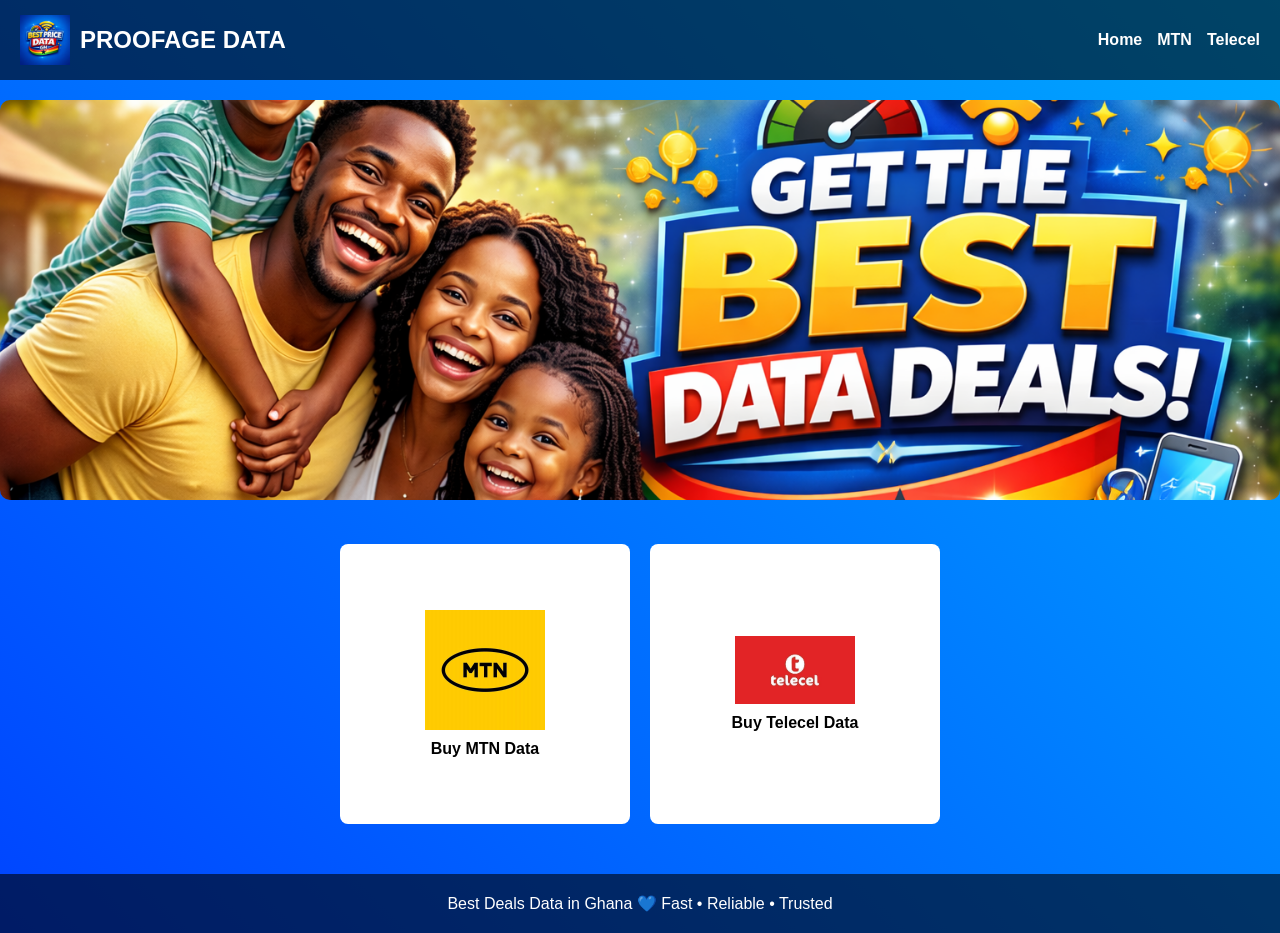
==== index.html @ c6b059c0 "Add files via upload" ====
<!DOCTYPE html>
<html>
<head>
<title>PROOFAGE DATA</title>
<meta name="viewport" content="width=device-width, initial-scale=1.0">
<link rel="shortcut icon" href="BANNER.png" type="image/x-icon">
<style>

body{
    margin:0;
    font-family:Arial, sans-serif;
    background:linear-gradient(45deg,#0044ff,#00aaff);
    color:white;
    text-align:center;
}

/* NAVIGATION */
nav{
    display:flex;
    justify-content:space-between;
    align-items:center;
    padding:15px 20px;
    background:rgba(0,0,0,0.6);
    flex-wrap:wrap;
}

.nav-left{
    display:flex;
    align-items:center;
    gap:10px;
}

.nav-left img{
    width:50px; 
    height:50px;
    object-fit:contain;
}

.nav-left h2{
    margin:0;
    font-size:24px;
}

.nav-right ul{
    list-style:none;
    display:flex;
    gap:15px;
    padding:0;
    margin:0;
    flex-wrap:wrap;
}

.nav-right ul li a{
    color:white;
    text-decoration:none;
    font-weight:bold;
    transition:0.3s;
}

.nav-right ul li a:hover{
    color:yellow;
}

/* HERO / BANNER */
.hero{
    margin-top:20px;
    animation:fadeIn 2s ease-in-out;
}

.hero img{
    width:100%;
    max-height:400px;
    object-fit:cover;
    border-radius:10px;
}

@keyframes fadeIn{
    from{opacity:0; transform:translateY(-20px);}
    to{opacity:1; transform:translateY(0);}
}

/* BUTTONS */
.btn-container{
    margin-top:40px;
    display:flex;
    justify-content:center;
    gap:20px;
    flex-wrap:wrap;
}

.btn{
    display:flex;
    flex-direction:column;
    align-items:center;
    justify-content:center;
    padding:15px 20px;
    background:white;
    color:black;
    text-decoration:none;
    border-radius:8px;
    font-weight:bold;
    transition:0.3s;
    width:250px;
    height:250px;
}

.btn img{
    max-width:120px;
    max-height:120px;
    margin-bottom:10px;
}

.btn:hover{
    background:yellow;
}

/* FOOTER */
footer{
    margin-top:50px;
    padding:20px;
    background:rgba(0,0,0,0.6);
}

/* RESPONSIVE */
@media(max-width:1200px){
    .btn{
        width:220px;
        height:220px;
    }
}

@media(max-width:992px){
    .btn{
        width:200px;
        height:200px;
    }
    .hero img{
        max-height:350px;
    }
}

@media(max-width:768px){
    nav{
        flex-direction:column;
        align-items:flex-start;
    }
    .btn-container{
        justify-content:center;
        gap:15px;
    }
    .btn{
        width:180px;
        height:180px;
    }
    .hero img{
        max-height:300px;
    }
}

@media(max-width:480px){
    .btn{
        width:160px;
        height:160px;
    }
    .hero img{
        max-height:250px;
    }
    .nav-left h2{
        font-size:20px;
    }
}

</style>
</head>
<body>

<nav>
    <div class="nav-left">
        <img src="BANNER.png" alt="Logo">
        <h2>PROOFAGE DATA</h2>
    </div>
    <div class="nav-right">
        <ul>
            <li><a href="index.html">Home</a></li>
            <li><a href="mtn.html">MTN</a></li>
            <li><a href="telecel.html">Telecel</a></li>
        </ul>
    </div>
</nav>

<div class="hero">
    <img src="banner2.png" alt="Banner">
</div>

<div class="btn-container">
    <a href="mtn.html" class="btn">
        <img src="New-mtn-logo-1.jpg.webp" alt="MTN Logo">
        Buy MTN Data
    </a>

    <a href="telecel.html" class="btn">
        <img src="Telcel-Ghana-logo-.jpg" alt="Telecel Logo">
        Buy Telecel Data
    </a>
</div>

<footer>
Best Deals Data in Ghana 💙 Fast • Reliable • Trusted
</footer>

</body>
</html>
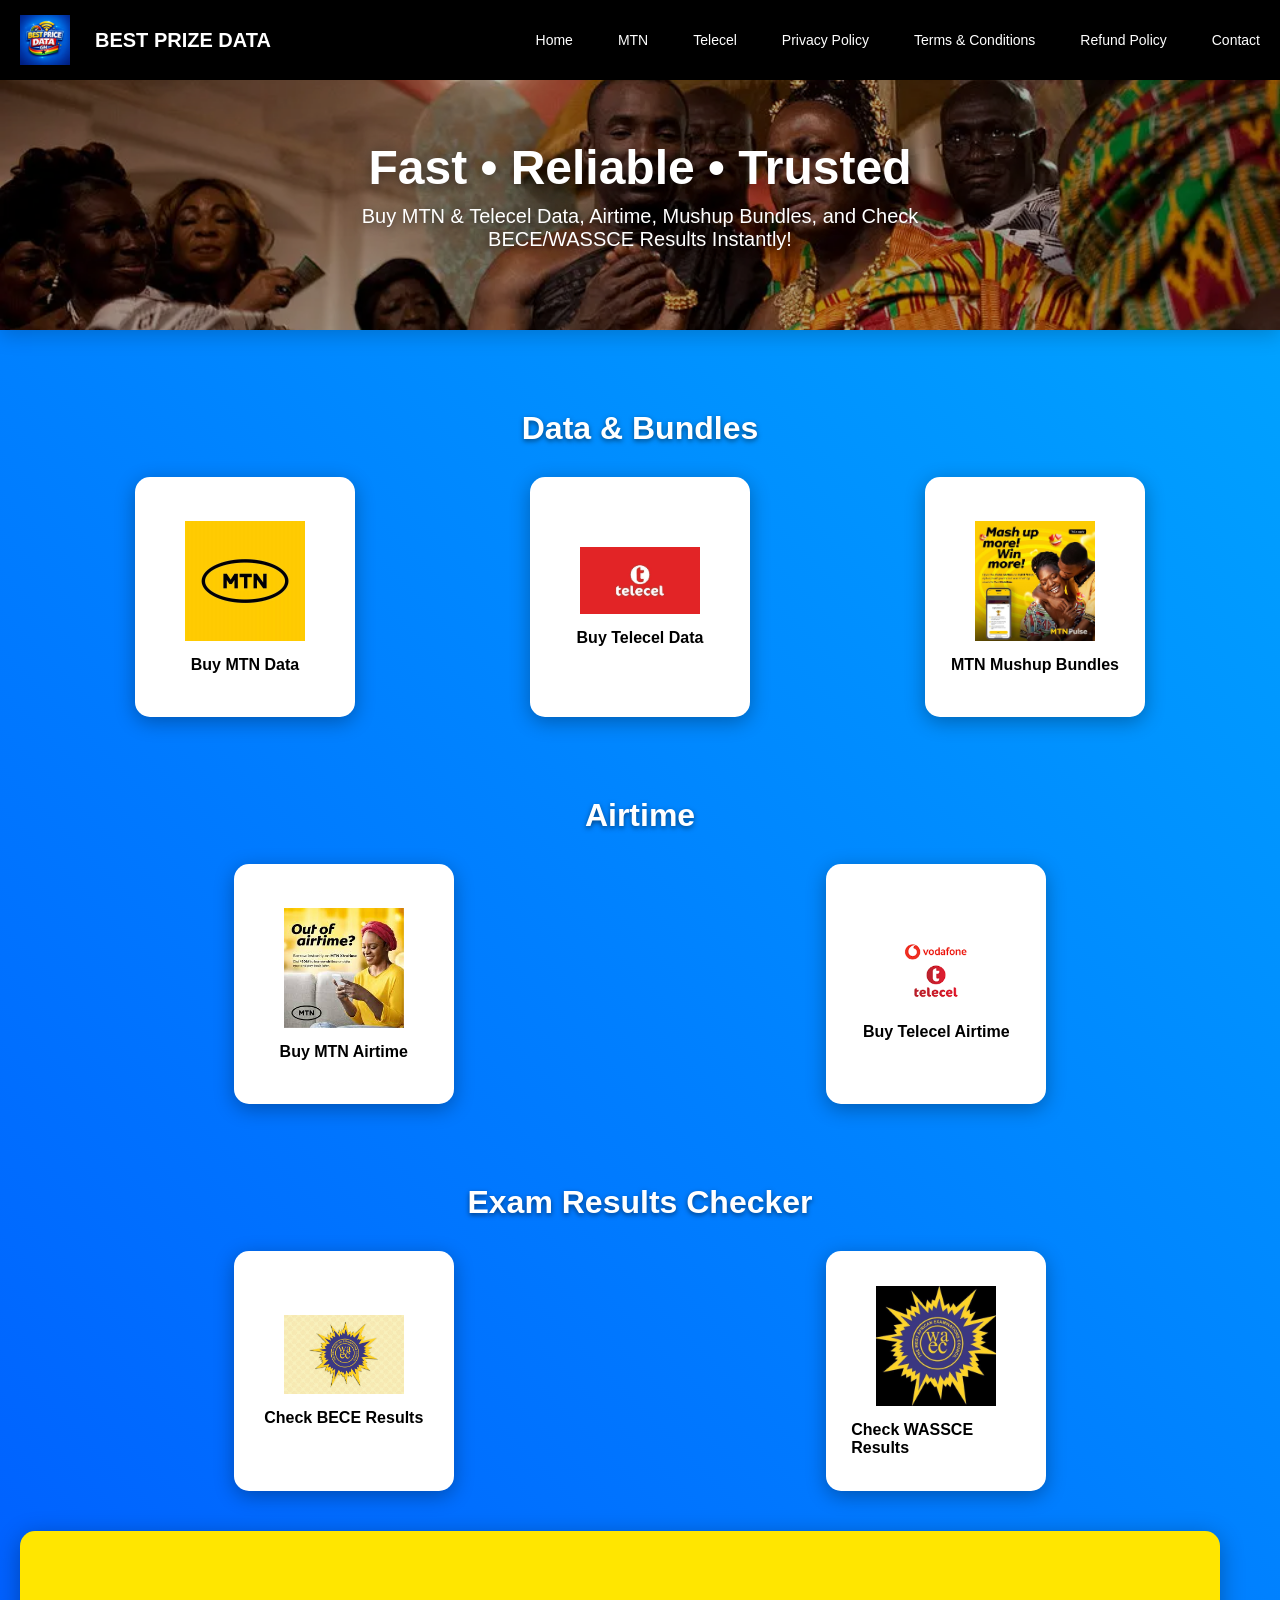
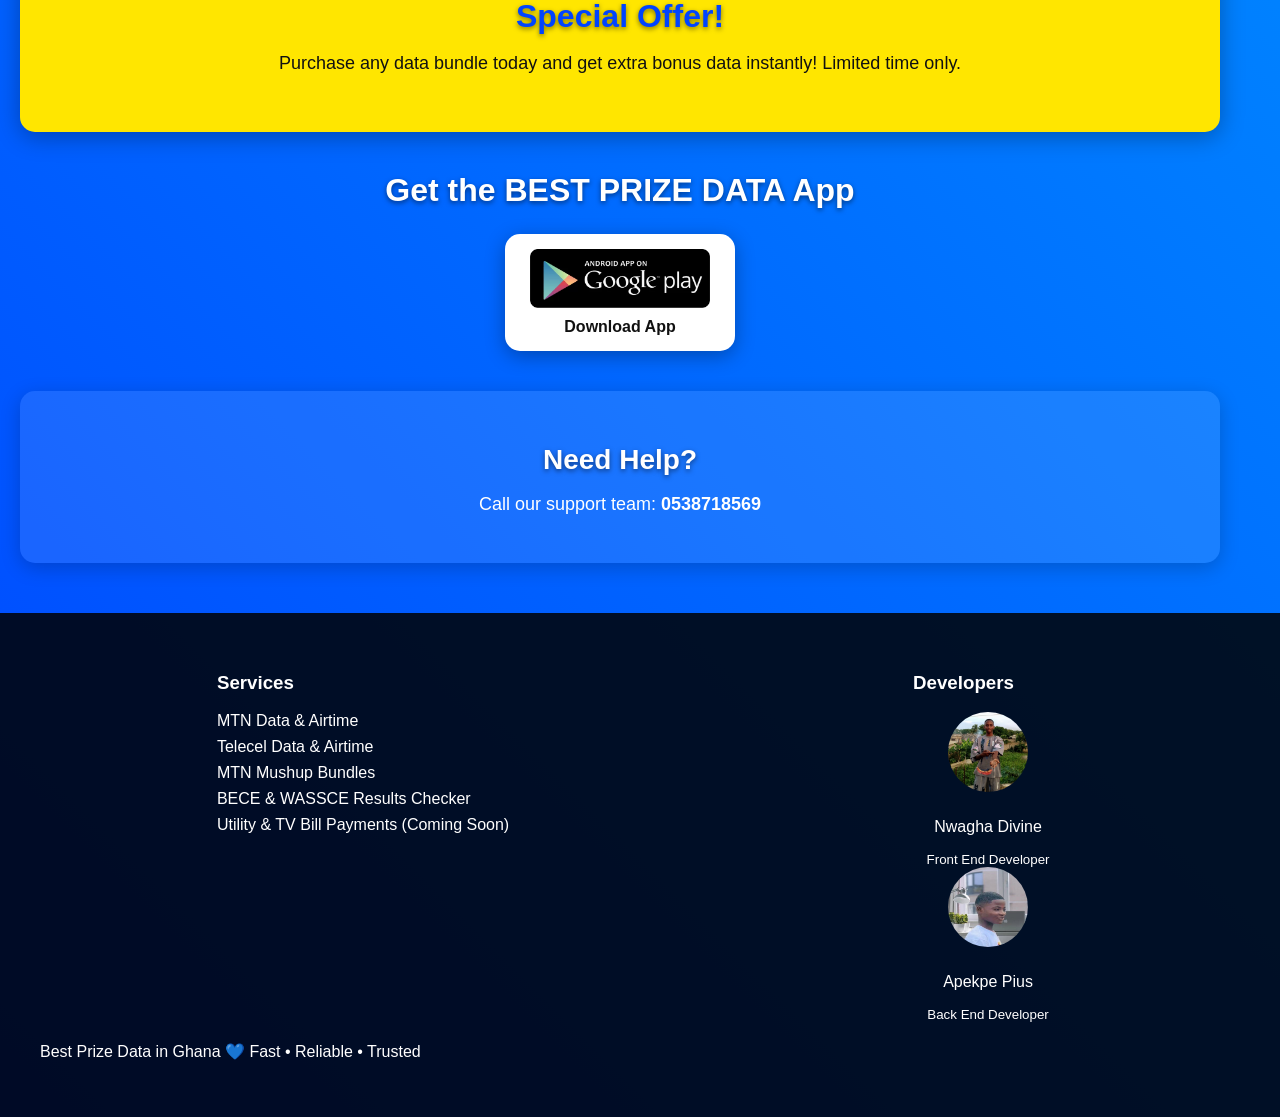
==== commit 35dd9705: "Add files via upload" ====
--- a/index.html
+++ b/index.html
@@ -1,212 +1,263 @@
 <!DOCTYPE html>
 <html>
 <head>
-<title>PROOFAGE DATA</title>
+<title>BEST PRIZE DATA</title>
 <meta name="viewport" content="width=device-width, initial-scale=1.0">
+<link rel="stylesheet" href="style.css">
 <link rel="shortcut icon" href="BANNER.png" type="image/x-icon">
 <style>
-
-body{
-    margin:0;
-    font-family:Arial, sans-serif;
-    background:linear-gradient(45deg,#0044ff,#00aaff);
-    color:white;
-    text-align:center;
-}
-
 /* NAVIGATION */
-nav{
-    display:flex;
-    justify-content:space-between;
-    align-items:center;
-    padding:15px 20px;
-    background:rgba(0,0,0,0.6);
-    flex-wrap:wrap;
-}
-
-.nav-left{
-    display:flex;
-    align-items:center;
-    gap:10px;
-}
-
-.nav-left img{
-    width:50px; 
-    height:50px;
-    object-fit:contain;
-}
-
-.nav-left h2{
-    margin:0;
-    font-size:24px;
-}
-
-.nav-right ul{
-    list-style:none;
-    display:flex;
-    gap:15px;
-    padding:0;
-    margin:0;
-    flex-wrap:wrap;
-}
-
-.nav-right ul li a{
-    color:white;
-    text-decoration:none;
-    font-weight:bold;
-    transition:0.3s;
-}
-
-.nav-right ul li a:hover{
-    color:yellow;
-}
-
-/* HERO / BANNER */
-.hero{
-    margin-top:20px;
-    animation:fadeIn 2s ease-in-out;
-}
-
-.hero img{
-    width:100%;
-    max-height:400px;
-    object-fit:cover;
-    border-radius:10px;
-}
-
-@keyframes fadeIn{
-    from{opacity:0; transform:translateY(-20px);}
-    to{opacity:1; transform:translateY(0);}
-}
-
-/* BUTTONS */
-.btn-container{
-    margin-top:40px;
-    display:flex;
-    justify-content:center;
-    gap:20px;
-    flex-wrap:wrap;
-}
-
-.btn{
-    display:flex;
-    flex-direction:column;
-    align-items:center;
-    justify-content:center;
-    padding:15px 20px;
-    background:white;
-    color:black;
-    text-decoration:none;
-    border-radius:8px;
-    font-weight:bold;
-    transition:0.3s;
-    width:250px;
-    height:250px;
-}
-
-.btn img{
-    max-width:120px;
-    max-height:120px;
-    margin-bottom:10px;
-}
-
-.btn:hover{
-    background:yellow;
-}
-
-/* FOOTER */
-footer{
-    margin-top:50px;
-    padding:20px;
-    background:rgba(0,0,0,0.6);
-}
-
-/* RESPONSIVE */
-@media(max-width:1200px){
-    .btn{
-        width:220px;
-        height:220px;
-    }
-}
-
-@media(max-width:992px){
-    .btn{
-        width:200px;
-        height:200px;
-    }
-    .hero img{
-        max-height:350px;
-    }
-}
-
-@media(max-width:768px){
-    nav{
-        flex-direction:column;
-        align-items:flex-start;
-    }
-    .btn-container{
-        justify-content:center;
-        gap:15px;
-    }
-    .btn{
-        width:180px;
-        height:180px;
-    }
-    .hero img{
-        max-height:300px;
-    }
-}
-
-@media(max-width:480px){
-    .btn{
-        width:160px;
-        height:160px;
-    }
-    .hero img{
-        max-height:250px;
-    }
-    .nav-left h2{
-        font-size:20px;
-    }
-}
-
+nav {
+  display: flex;
+  justify-content: space-between;
+  align-items: center;
+  padding: 15px 20px;
+  background: black;
+  color: white;
+  position: relative;
+}
+
+.nav-left {
+  display: flex;
+  align-items: center;
+}
+
+.nav-left img {
+  width: 50px;
+  margin-right: 10px;
+}
+
+.nav-left h2 {
+  margin: 0;
+  font-size: 20px;
+}
+
+.nav-right ul {
+  display: flex;
+  list-style: none;
+  margin: 0;
+  padding: 0;
+}
+
+.nav-right ul li {
+  margin-left: 20px;
+}
+
+.nav-right ul li a {
+  color: white;
+  text-decoration: none;
+  font-weight: 500;
+  transition: 0.3s;
+}
+
+.nav-right ul li a:hover {
+  color: #ffe600;
+}
+
+/* Hamburger */
+.hamburger {
+  display: none;
+  flex-direction: column;
+  cursor: pointer;
+}
+
+.hamburger div {
+  width: 25px;
+  height: 3px;
+  background: white;
+  margin: 4px 0;
+  transition: 0.3s;
+}
+
+/* Responsive Nav */
+@media screen and (max-width: 768px) {
+  .nav-right ul {
+    flex-direction: column;
+    background: black;
+    width: 100%;
+    position: absolute;
+    top: 60px;
+    left: 0;
+    display: none;
+  }
+
+  .nav-right ul li {
+    margin: 15px 0;
+    text-align: center;
+  }
+
+  .nav-right.active ul {
+    display: flex;
+    animation: slideDown 0.4s ease forwards;
+  }
+
+  .hamburger {
+    display: flex;
+  }
+}
+
+@keyframes slideDown {
+  0% { opacity: 0; transform: translateY(-20px);}
+  100% { opacity: 1; transform: translateY(0);}
+}
 </style>
 </head>
 <body>
 
+<!-- NAVIGATION -->
 <nav>
-    <div class="nav-left">
-        <img src="BANNER.png" alt="Logo">
-        <h2>PROOFAGE DATA</h2>
-    </div>
-    <div class="nav-right">
-        <ul>
-            <li><a href="index.html">Home</a></li>
-            <li><a href="mtn.html">MTN</a></li>
-            <li><a href="telecel.html">Telecel</a></li>
-        </ul>
-    </div>
+  <div class="nav-left">
+      <img src="BANNER.png" alt="Logo">
+      <h2>BEST PRIZE DATA</h2>
+  </div>
+  <div class="hamburger" id="hamburger">
+      <div></div>
+      <div></div>
+      <div></div>
+  </div>
+  <div class="nav-right" id="nav-right">
+      <ul>
+          <li><a href="index.html">Home</a></li>
+          <li><a href="MTN PRODUCT PAGE.html">MTN</a></li>
+          <li><a href="TELECEL PRODUCT PAGE.HTML">Telecel</a></li>
+          <li><a href="privacy.html">Privacy Policy</a></li>
+          <li><a href="terms.html">Terms & Conditions</a></li>
+          <li><a href="refund.html">Refund Policy</a></li>
+          <li><a href="contact.html">Contact</a></li>
+      </ul>
+  </div>
 </nav>
 
+<!-- HERO SECTION -->
 <div class="hero">
-    <img src="banner2.png" alt="Banner">
-</div>
-
-<div class="btn-container">
-    <a href="mtn.html" class="btn">
-        <img src="New-mtn-logo-1.jpg.webp" alt="MTN Logo">
-        Buy MTN Data
+  <img src="ban3.webp" alt="Banner">
+  <div class="hero-text">
+    <h1>Fast • Reliable • Trusted</h1>
+    <p>Buy MTN & Telecel Data, Airtime, Mushup Bundles, and Check BECE/WASSCE Results Instantly!</p>
+  </div>
+</div>
+
+<!-- DATA SERVICES -->
+<div class="section" id="data-services">
+    <h2>Data & Bundles</h2>
+    <div class="btn-container">
+        <a href="mtn.html" class="btn">
+            <img src="New-mtn-logo-1.jpg.webp" alt="MTN Logo">
+            Buy MTN Data
+        </a>
+        <a href="telecel.html" class="btn">
+            <img src="Telcel-Ghana-logo-.jpg" alt="Telecel Logo">
+            Buy Telecel Data
+        </a>
+        <a href="mtn-mushup.html" class="btn">
+            <img src="mush up.jpg" alt="MTN Mushup">
+            MTN Mushup Bundles
+        </a>
+    </div>
+</div>
+
+<!-- AIRTIME SERVICES -->
+<div class="section" id="airtime-services">
+    <h2>Airtime</h2>
+    <div class="btn-container">
+        <a href="mtn-airtime.html" class="btn">
+            <img src="air time mtn.jfif" alt="MTN Airtime">
+            Buy MTN Airtime
+        </a>
+        <a href="telecel-airtime.html" class="btn">
+            <img src="tellecel airtime.png" alt="Telecel Airtime">
+            Buy Telecel Airtime
+        </a>
+    </div>
+</div>
+
+<!-- RESULTS SERVICES -->
+<div class="section" id="results-services">
+    <h2>Exam Results Checker</h2>
+    <div class="btn-container">
+        <a href="bece.html" class="btn">
+            <img src="bece.webp" alt="BECE Results">
+            Check BECE Results
+        </a>
+        <a href="wassce.html" class="btn">
+            <img src="wasce.jpg" alt="WASSCE Results">
+            Check WASSCE Results
+        </a>
+    </div>
+</div>
+
+<!-- RECTANGULAR PROMO BANNER -->
+<div class="section" id="promo-banner" style="background:#ffe600; border-radius:15px; padding:40px 20px; margin:40px 20px; text-align:center; box-shadow:0 5px 25px rgba(0,0,0,0.3);">
+    <h2 style="color:#0044ff; font-size:32px; margin-bottom:15px;">Special Offer!</h2>
+    <p style="color:#111; font-size:18px;">Purchase any data bundle today and get extra bonus data instantly! Limited time only.</p>
+</div>
+
+<!-- GOOGLE PLAY STORE DOWNLOAD SECTION -->
+<div class="section" id="download-app" style="text-align:center; margin:40px 20px;">
+    <h2 style="color:white; font-size:32px; margin-bottom:25px;">Get the BEST PRIZE DATA App</h2>
+    <a href="https://play.google.com/store" target="_blank" style="display:inline-block; background:white; padding:15px 25px; border-radius:15px; box-shadow:0 5px 20px rgba(0,0,0,0.3); text-decoration:none; transition:0.3s;">
+        <img src="google store.webp" alt="Download on Google Play" style="max-width:180px; max-height:70px; display:block; margin:0 auto;">
+        <span style="display:block; margin-top:10px; font-weight:bold; color:#111;">Download App</span>
     </a>
-
-    <a href="telecel.html" class="btn">
-        <img src="Telcel-Ghana-logo-.jpg" alt="Telecel Logo">
-        Buy Telecel Data
-    </a>
-</div>
-
+</div>
+
+<!-- SUPPORT CONTACT SECTION -->
+<div class="section" id="support-contact" style="text-align:center; margin:40px 20px; padding:30px; background:rgba(255,255,255,0.1); border-radius:15px; box-shadow:0 5px 20px rgba(0,0,0,0.2);">
+    <h2 style="color:white; font-size:28px; margin-bottom:10px;">Need Help?</h2>
+    <p style="color:white; font-size:18px;">Call our support team: <strong>0538718569</strong></p>
+</div>
+
+<!-- FOOTER -->
 <footer>
-Best Deals Data in Ghana 💙 Fast • Reliable • Trusted
+    <div class="footer-section">
+        <div>
+            <h3>Services</h3>
+            <ul class="service-list">
+                <li>MTN Data & Airtime</li>
+                <li>Telecel Data & Airtime</li>
+                <li>MTN Mushup Bundles</li>
+                <li>BECE & WASSCE Results Checker</li>
+                <li>Utility & TV Bill Payments (Coming Soon)</li>
+            </ul>
+        </div>
+        <div>
+            <h3>Developers</h3>
+            <div class="dev-card">
+                <img src="front end dev.jpg" alt="Front End Developer">
+                <p>Nwagha Divine</p>
+                <small>Front End Developer</small>
+            </div>
+            <div class="dev-card">
+                <img src="backend dev.jpeg" alt="Back End Developer">
+                <p>Apekpe Pius</p>
+                <small>Back End Developer</small>
+            </div>
+        </div>
+    </div>
+    <p>Best Prize Data in Ghana 💙 Fast • Reliable • Trusted</p>
 </footer>
+
+<script>
+// Scroll animation for sections
+const sections = document.querySelectorAll('.section');
+window.addEventListener('scroll', () => {
+  const triggerBottom = window.innerHeight / 1.2;
+  sections.forEach(section => {
+    const sectionTop = section.getBoundingClientRect().top;
+    if(sectionTop < triggerBottom){
+      section.classList.add('visible');
+    }
+  });
+});
+
+// Hamburger menu toggle
+const hamburger = document.getElementById('hamburger');
+const navRight = document.getElementById('nav-right');
+
+hamburger.addEventListener('click', () => {
+  navRight.classList.toggle('active');
+});
+</script>
 
 </body>
 </html>
--- a/style.css
+++ b/style.css
@@ -0,0 +1,488 @@
+/* GENERAL */
+*{
+  box-sizing:border-box;
+  scroll-behavior: smooth;
+}
+
+html, body{
+  margin:0;
+  padding:0;
+  overflow-x:hidden;
+  font-family: 'Segoe UI', sans-serif;
+  background: linear-gradient(45deg,#0044ff,#00aaff);
+  color:#111;
+}
+
+/* NAVIGATION */
+nav{
+  display:flex;
+  justify-content:space-between;
+  align-items:center;
+  padding:15px 5%;
+  background: rgba(0,0,0,0.8);
+  position: fixed;
+  width:100%;
+  top:0;
+  z-index:1000;
+  flex-wrap:wrap;
+}
+
+.nav-left{
+  display:flex;
+  align-items:center;
+  gap:10px;
+}
+
+.nav-left img{
+  width:45px;
+  height:45px;
+  object-fit:contain;
+}
+
+.nav-left h2{
+  margin:0;
+  font-size:20px;
+  color:white;
+}
+
+.nav-right ul{
+  list-style:none;
+  display:flex;
+  gap:20px;
+  padding:0;
+  margin:0;
+  flex-wrap:wrap;
+}
+
+.nav-right ul li a{
+  color:white;
+  text-decoration:none;
+  font-weight:bold;
+  font-size:14px;
+}
+
+/* HERO */
+.hero{
+  width:100%;
+  height:100vh;
+  display:flex;
+  align-items:center;
+  justify-content:center;
+  position:relative;
+  overflow:hidden;
+  margin-top:80px;
+}
+
+.hero img{
+  width:100%;
+  height:100%;
+  object-fit:cover;
+  filter: brightness(60%);
+}
+
+.hero-text{
+  position:absolute;
+  text-align:center;
+  color:white;
+  padding:20px;
+}
+
+.hero-text h1{
+  font-size:clamp(24px, 5vw, 48px);
+  margin:0;
+}
+
+.hero-text p{
+  font-size:clamp(14px, 3vw, 20px);
+}
+
+/* SECTION */
+.section{
+  max-width:1200px;
+  margin:60px auto;
+  padding:0 20px;
+  opacity:0;
+  transform: translateY(30px);
+  transition: all 1s ease;
+}
+
+.section.visible{
+  opacity:1;
+  transform: translateY(0);
+}
+
+.section h2{
+  text-align:center;
+  color:white;
+  font-size:clamp(22px,4vw,32px);
+}
+
+/* BUTTON GRID */
+.btn-container{
+  display:grid;
+  grid-template-columns:repeat(auto-fit, minmax(200px,1fr));
+  gap:20px;
+  justify-items:center;
+}
+
+.btn{
+  display:flex;
+  flex-direction:column;
+  align-items:center;
+  justify-content:center;
+  background:white;
+  color:black;
+  border-radius:15px;
+  padding:20px;
+  text-decoration:none;
+  font-weight:bold;
+  width:100%;
+  max-width:220px;
+  height:auto;
+  min-height:220px;
+  transition: all 0.3s ease;
+  box-shadow:0 5px 20px rgba(0,0,0,0.3);
+}
+
+.btn img{
+  max-width:100px;
+  max-height:100px;
+  margin-bottom:10px;
+}
+
+/* FOOTER */
+footer{
+  padding:30px 5%;
+  background:rgba(0,0,0,0.9);
+  color:white;
+}
+
+.footer-section{
+  display:flex;
+  justify-content:space-between;
+  flex-wrap:wrap;
+  gap:30px;
+}
+
+.dev-card{
+  display:flex;
+  flex-direction:column;
+  align-items:center;
+  width:140px;
+  text-align:center;
+}
+
+.dev-card img{
+  width:70px;
+  height:70px;
+  border-radius:50%;
+}
+
+/* MOBILE FIX */
+@media(max-width:768px){
+
+  nav{
+    flex-direction:column;
+    align-items:flex-start;
+  }
+
+  .nav-right ul{
+    flex-direction:column;
+    gap:10px;
+    margin-top:10px;
+  }
+
+  .hero{
+    height:80vh;
+  }
+
+  .footer-section{
+    flex-direction:column;
+    align-items:center;
+    text-align:center;
+  }
+}
+
+@media(max-width:480px){
+
+  .hero{
+    height:70vh;
+  }
+
+  .btn{
+    max-width:100%;
+  }
+}
+
+/* GENERAL */
+*{
+  box-sizing:border-box;
+  scroll-behavior: smooth;
+}
+body{
+  margin:0;
+  font-family: 'Segoe UI', sans-serif;
+  background: linear-gradient(45deg,#0044ff,#00aaff);
+  color: #111;
+  overflow-x:hidden;
+}
+
+/* NAVIGATION */
+nav{
+  display:flex;
+  justify-content:space-between;
+  align-items:center;
+  padding:20px 40px;
+  background: rgba(0,0,0,0.7);
+  position: fixed;
+  width:100%;
+  top:0;
+  z-index:1000;
+  flex-wrap:wrap;
+}
+
+.nav-left{
+  display:flex;
+  align-items:center;
+  gap:15px;
+}
+
+.nav-left img{
+  width:50px; 
+  height:50px;
+  object-fit:contain;
+}
+
+.nav-left h2{
+  margin:0;
+  font-size:24px;
+  color:white;
+}
+
+.nav-right ul{
+  list-style:none;
+  display:flex;
+  gap:25px;
+  padding:0;
+  margin:0;
+  flex-wrap:wrap;
+}
+
+.nav-right ul li a{
+  color:white;
+  text-decoration:none;
+  font-weight:bold;
+  transition:0.3s;
+}
+
+.nav-right ul li a:hover{
+  color:yellow;
+}
+
+/* HERO SECTION */
+/* FULL-WIDTH RECTANGULAR BANNER BELOW NAV */
+.hero {
+  width: 100%;              /* full width */
+  height: 250px;            /* compact height */
+  margin: 0;                /* no margin at all */
+  overflow: hidden;
+  position: relative;
+  box-shadow: 0 5px 20px rgba(0,0,0,0.2);
+}
+
+.hero img {
+  width: 100%;
+  height: 100%;
+  object-fit: cover;
+  filter: brightness(70%);
+}
+
+.hero-text {
+  position: absolute;
+  top: 50%;
+  left: 50%;
+  transform: translate(-50%, -50%);
+  text-align: center;
+  color: white;
+  padding: 0 20px;          /* small padding so text doesn't touch edges */
+}
+
+.hero-text h1 {
+  font-size: 32px;
+  margin: 0;
+  text-shadow: 0 2px 10px rgba(0,0,0,0.5);
+}
+
+.hero-text p {
+  font-size: 16px;
+  margin-top: 8px;
+  text-shadow: 0 2px 6px rgba(0,0,0,0.5);
+}
+
+/* Responsive adjustments */
+@media(max-width:768px){
+  .hero { height: 200px; }
+  .hero-text h1 { font-size: 24px; }
+  .hero-text p { font-size: 14px; }
+}
+
+@media(max-width:480px){
+  .hero { height: 160px; }
+  .hero-text h1 { font-size: 20px; }
+  .hero-text p { font-size: 12px; }
+}
+
+.hero-text{
+  position:absolute;
+  text-align:center;
+  color:white;
+  max-width:90%;
+  animation: fadeInDown 2s ease-in-out;
+}
+
+.hero-text h1{
+  font-size:48px;
+  margin:0;
+  text-shadow: 0 2px 15px rgba(0,0,0,0.6);
+}
+
+.hero-text p{
+  font-size:20px;
+  margin-top:10px;
+  text-shadow: 0 2px 10px rgba(0,0,0,0.6);
+}
+
+/* BUTTONS SECTIONS */
+.section{
+  max-width:1200px;
+  margin:80px auto 40px;
+  padding:0 20px;
+  opacity:0;
+  transform: translateY(30px);
+  transition: all 1s ease;
+}
+
+.section.visible{
+  opacity:1;
+  transform: translateY(0);
+}
+
+.section h2{
+  text-align:center;
+  color:white;
+  font-size:32px;
+  margin-bottom:30px;
+  text-shadow:0 2px 5px rgba(0,0,0,0.5);
+}
+
+.btn-container{
+  display:grid;
+  grid-template-columns:repeat(auto-fit, minmax(220px,1fr));
+  gap:25px;
+  justify-items:center;
+}
+
+.btn{
+  display:flex;
+  flex-direction:column;
+  align-items:center;
+  justify-content:center;
+  background:white;
+  color:black;
+  border-radius:15px;
+  padding:25px;
+  text-decoration:none;
+  font-weight:bold;
+  width:220px;
+  height:240px;
+  transition: all 0.3s ease;
+  box-shadow:0 5px 20px rgba(0,0,0,0.3);
+}
+
+.btn img{
+  max-width:120px;
+  max-height:120px;
+  margin-bottom:15px;
+}
+
+.btn:hover{
+  transform: translateY(-8px) scale(1.05);
+  box-shadow:0 15px 30px rgba(0,0,0,0.4);
+  background: #ffe600;
+}
+
+/* FOOTER */
+footer{
+  margin-top:50px;
+  padding:40px;
+  background:rgba(0,0,0,0.85);
+  color:white;
+}
+
+.footer-section{
+  display:flex;
+  justify-content:space-around;
+  flex-wrap:wrap;
+  gap:50px;
+  margin-bottom:20px;
+}
+
+.dev-card{
+  display:flex;
+  flex-direction:column;
+  align-items:center;
+  width:150px;
+  text-align:center;
+}
+
+.dev-card img{
+  width:80px;
+  height:80px;
+  border-radius:50%;
+  margin-bottom:10px;
+}
+
+.service-list{
+  list-style:none;
+  padding:0;
+}
+
+.service-list li{
+  margin-bottom:8px;
+}
+
+/* ANIMATIONS */
+@keyframes fadeInDown{
+  from{opacity:0; transform: translateY(-40px);}
+  to{opacity:1; transform: translateY(0);}
+}
+
+@keyframes zoom{
+  from{transform: scale(1);}
+  to{transform: scale(1.1);}
+}
+
+/* RESPONSIVE */
+@media(max-width:768px){
+  .btn-container{
+    grid-template-columns:repeat(auto-fit, minmax(180px,1fr));
+  }
+  .hero-text h1{
+    font-size:36px;
+  }
+  .hero-text p{
+    font-size:18px;
+  }
+}
+
+@media(max-width:480px){
+  .btn-container{
+    grid-template-columns:repeat(auto-fit, minmax(150px,1fr));
+  }
+  .hero-text h1{
+    font-size:28px;
+  }
+  .hero-text p{
+    font-size:16px;
+  }
+}
